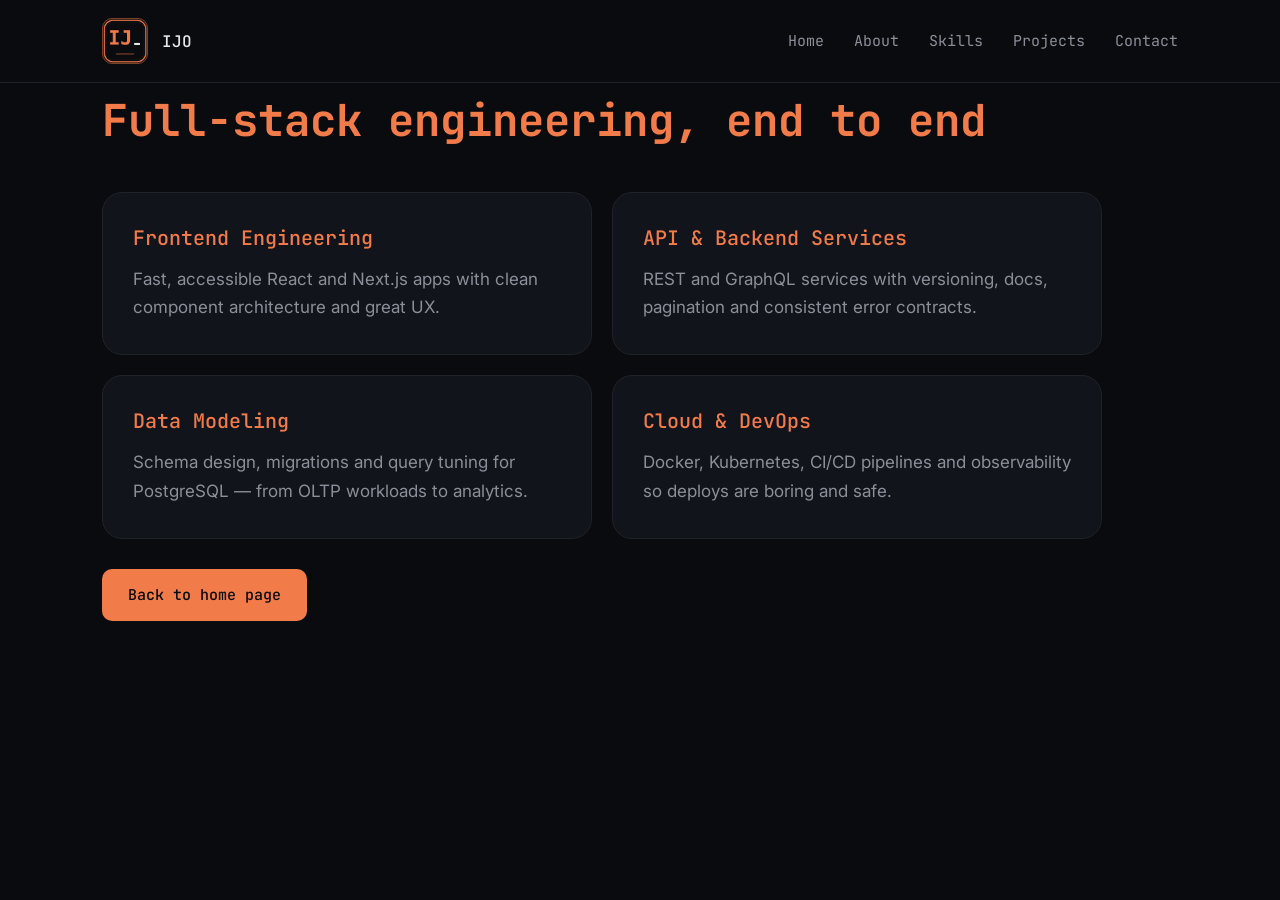
==== about.html @ 524686c5 "first commit" ====
<!DOCTYPE html>
<html lang="en">

<head>
    <meta charset="UTF-8">
    <meta name="viewport" content="width=device-width, initial-scale=1.0">
    <title>About page</title>

    <link rel="preconnect" href="https://fonts.googleapis.com">
    <link rel="preconnect" href="https://fonts.gstatic.com" crossorigin>
    <link
        href="https://fonts.googleapis.com/css2?family=Inter:wght@400;500&family=JetBrains+Mono:wght@400;500;700&display=swap"
        rel="stylesheet">

    <link rel="stylesheet" href="/about.css">
    <link rel="stylesheet" href="style.css">
    <link rel="shortcut icon" href="/images/favicon.ico" type="">
</head>

<body>
    <!-- navbar -->
     <header class="navbar">
        <div class="brand">
            <div class="brand-icon"><img src="/images/favicon.png" alt="Ikechukwu"></div>
            <span>IJO</span>
        </div>

        <nav class="nav-links" id="navLinks">
            <a href="/index.html">Home</a>
            <a href="/about.html">About</a>
            <a href="/skills.html">Skills</a>
            <a href="/project.html">Projects</a>
            <a href="/contact.html">Contact</a>
        </nav>

        <button class="menu-btn" id="menuBtn" aria-label="Menu">
            <span></span>
            <span></span>
            <span></span>
        </button>
    </header>

    <!-- what i do -->
    <section class="services" id="about">
        <div class="services-inner">
            <!-- <p class="eyebrow">// WHAT I DO</p> -->

            <h2>Full-stack engineering, end to end</h2>

            <div class="cards">
                <div class="card">
                    <h3>Frontend Engineering</h3>
                    <p>Fast, accessible React and Next.js apps with clean component architecture and great UX.</p>
                </div>

                <div class="card">
                    <h3>API &amp; Backend Services</h3>
                    <p>REST and GraphQL services with versioning, docs, pagination and consistent error contracts.</p>
                </div>

                <div class="card">
                    <h3>Data Modeling</h3>
                    <p>Schema design, migrations and query tuning for PostgreSQL — from OLTP workloads to analytics.</p>
                </div>

                <div class="card">
                    <h3>Cloud &amp; DevOps</h3>
                    <p>Docker, Kubernetes, CI/CD pipelines and observability so deploys are boring and safe.</p>
                </div>
            </div>
        </div>

        <div class="about-button">
          <a href="/index.html" class="btn btn-orange">Back to home page</a>  
        </div>
    </section>

    <script src="/about.js"></script>

</body>

</html>
---- about.css ----
/* WHAT I DO */
.services {
    padding: 60px 24px 70px;
    background: #0a0b0f;
}

.services-inner {
    max-width: 1000px;
    margin: 0 auto;
}

.services h2 {
    font-family: "JetBrains Mono", monospace;
    font-size: 34px;
    line-height: 1.4;
    font-weight: 700;
    margin-bottom: 40px;
    color: #f27b4a;
}

.cards {
    display: flex;
    flex-direction: column;
    gap: 20px;
}

.card {
    padding: 32px 30px;
    background: #11141a;
    border: 1px solid #1f2229;
    border-radius: 20px;
    transition: 0.3s;
}

.card:hover {
    border-color: #7a4128;
    box-shadow: 0 0 40px rgba(242, 123, 74, 0.15);
}

.card h3 {
    font-family: "JetBrains Mono", monospace;
    color: #f27b4a;
    font-size: 20px;
    font-weight: 500;
    margin-bottom: 14px;
}

.card p {
    color: #8b8f99;
    font-size: 17px;
    line-height: 1.7;
    margin: 0;
}

.about-button{
    display: flex;
    margin-top: 30px;
}

@media (min-width: 800px) {
    .services {
        padding: 90px 8%;
    }

    .services-inner {
        margin: 0;
    }

    .services h2 {
        font-size: 44px;
    }

    .cards {
        display: grid;
        grid-template-columns: 1fr 1fr;
    }
}

/* DESKTOP */
@media (min-width: 800px) {
    .navbar {
        padding: 18px 8%;
    }

    .menu-btn {
        display: none;
    }

    .nav-links {
        display: flex;
        flex-direction: row;
        position: static;
        border: none;
        padding: 0;
        gap: 30px;
    }

    .hero {
        padding: 110px 8% 110px;
    }

    .hero-inner {
        margin: 0;
    }

    .hero h1 {
        font-size: 64px;
    }
}
---- style.css ----
* {
    margin: 0;
    padding: 0;
    box-sizing: border-box;
}

body {
    background: #0a0b0f;
    color: #e8e8ea;
    font-family: "Inter", Arial, sans-serif;
}

.mono {
    font-family: "JetBrains Mono", monospace;
}

/* NAVBAR */
.navbar {
    display: flex;
    justify-content: space-between;
    align-items: center;
    padding: 16px 24px;
    border-bottom: 1px solid #1f2229;
    background: #0a0b0f;
    position: fixed;
    width: 100vw;
    z-index: 10; 
}

.brand {
    display: flex;
    align-items: center;
    gap: 14px;
    font-family: "JetBrains Mono", monospace;
    font-weight: 500;
}

.brand-icon {
    width: 46px;
    height: 46px;
    display: flex;
    align-items: center;
    justify-content: center;
    border: 1px solid #7a4128;
    background: #1a1210;
    border-radius: 10px;
    color: #f27b4a;
    font-size: 15px;
}

.menu-btn {
    width: 50px;
    height: 50px;
    border: 1px solid #1f2229;
    background: #0d0f14;
    border-radius: 10px;
    cursor: pointer;
    display: flex;
    flex-direction: column;
    justify-content: center;
    align-items: center;
    gap: 5px;
}

.menu-btn span {
    width: 22px;
    height: 2px;
    background: #e8e8ea;
}

.nav-links {
    display: none;
    flex-direction: column;
    position: absolute;
    top: 100%;
    left: 0;
    right: 0;
    background: #0a0b0f;
    border-bottom: 1px solid #1f2229;
    padding: 10px 24px 20px;
    z-index: 10;
}

.nav-links.open {
    display: flex;
}

.nav-links a {
    color: #8b8f99;
    text-decoration: none;
    font-family: "JetBrains Mono", monospace;
    font-size: 15px;
    padding: 12px 0;
}

.nav-links a:hover {
    color: #f27b4a;
}

/* HERO */
.hero {
    padding: 60px 24px 70px;
    background-color: #0a0b0f;
    background-image:
        radial-gradient(ellipse at 30% 0%, rgba(242, 123, 74, 0.15), transparent 55%),
        linear-gradient(rgba(255, 255, 255, 0.03) 1px, transparent 1px),
        linear-gradient(90deg, rgba(255, 255, 255, 0.03) 1px, transparent 1px);
    background-size: 100% 100%, 40px 40px, 40px 40px;
}

.hero-inner {
    max-width: 1000px;
    margin: 0 auto;
}

.eyebrow {
    font-family: "JetBrains Mono", monospace;
    color: #f27b4a;
    font-size: 15px;
    letter-spacing: 2px;
    margin-bottom: 25px;
}

.hero h1 {
    font-family: "JetBrains Mono", monospace;
    font-size: 44px;
    line-height: 1.2;
    font-weight: 700;
    margin-bottom: 30px;
}

.hero h1 span {
    color: #f27b4a;
}

.hero p {
    color: #8b8f99;
    font-size: 18px;
    line-height: 1.7;
    max-width: 560px;
    margin-bottom: 35px;
}

.buttons {
    display: flex;
    gap: 14px;
    flex-wrap: wrap;
    margin-bottom: 50px;
}

.btn {
    padding: 16px 26px;
    border-radius: 10px;
    text-decoration: none;
    font-family: "JetBrains Mono", monospace;
    font-size: 15px;
    font-weight: 500;
}

.btn-orange {
    background: #f27b4a;
    color: #0a0b0f;
}

.btn-dark {
    background: #0d0f14;
    color: #e8e8ea;
    border: 1px solid #1f2229;
}

/* STATS */
.stats {
    display: flex;
    gap: 35px;
    flex-wrap: wrap;
}

.stat-number {
    font-family: "JetBrains Mono", monospace;
    color: #f27b4a;
    font-size: 32px;
    font-weight: 500;
    margin-bottom: 8px;
}

.stat-label {
    font-family: "JetBrains Mono", monospace;
    color: #8b8f99;
    font-size: 13px;
    letter-spacing: 1.5px;
    text-transform: uppercase;
}


/* PROFILE PHOTO */

/* small photo inside the logo box */
.brand-icon {
    overflow: hidden;
    padding: 0;
}

.brand-icon img {
    width: 100%;
    height: 100%;
    object-fit: cover;
    display: block;
}

/* layout: text and photo together */
.hero-wrap {
    display: flex;
    flex-direction: column;
    gap: 50px;
    max-width: 1000px;
    margin: 0 auto;
}

/* big photo in the hero */
.hero-photo {
    position: relative;
    width: 100%;
    max-width: 380px;
    margin: 0 auto;
    border-radius: 24px;
    overflow: hidden;
    border: 1px solid #7a4128;
    box-shadow: 0 0 60px rgba(242, 123, 74, 0.2);
}

.hero-photo img {
    display: block;
    width: 100%;
    height: auto;
    /* darker, calmer colours so the photo sits in the dark page */
    filter: brightness(0.8) contrast(1.1) saturate(0.85);
}

/* soft orange tint to match the theme */
.hero-photo::before {
    content: "";
    position: absolute;
    inset: 0;
    background: rgba(242, 123, 74, 0.18);
    mix-blend-mode: soft-light;
    z-index: 1;
}

/* dark edges and bottom fade into the page background */
.hero-photo::after {
    content: "";
    position: absolute;
    inset: 0;
    background:
        radial-gradient(ellipse at center, transparent 45%, rgba(10, 11, 15, 0.8) 100%),
        linear-gradient(to top, #0a0b0f 0%, transparent 35%);
    z-index: 2;
}

/* DESKTOP */
@media (min-width: 800px) {
    .hero-wrap {
        flex-direction: row;
        align-items: center;
        justify-content: space-between;
        gap: 60px;
        max-width: none;
        margin: 0;
    }

    .hero-wrap .hero-inner {
        flex: 1;
    }

    .hero-wrap .hero h1,
    .hero-wrap h1 {
        font-size: 52px;
    }

    .hero-photo {
        flex-shrink: 0;
        width: 380px;
        margin: 0;
    }
}


/* DESKTOP */
@media (min-width: 800px) {
    .navbar {
        padding: 18px 8%;
    }

    .menu-btn {
        display: none;
    }

    .nav-links {
        display: flex;
        flex-direction: row;
        position: static;
        border: none;
        padding: 0;
        gap: 30px;
    }

    .hero {
        padding: 110px 8% 110px;
    }

    .hero-inner {
        margin: 0;
    }

    .hero h1 {
        font-size: 64px;
    }
}
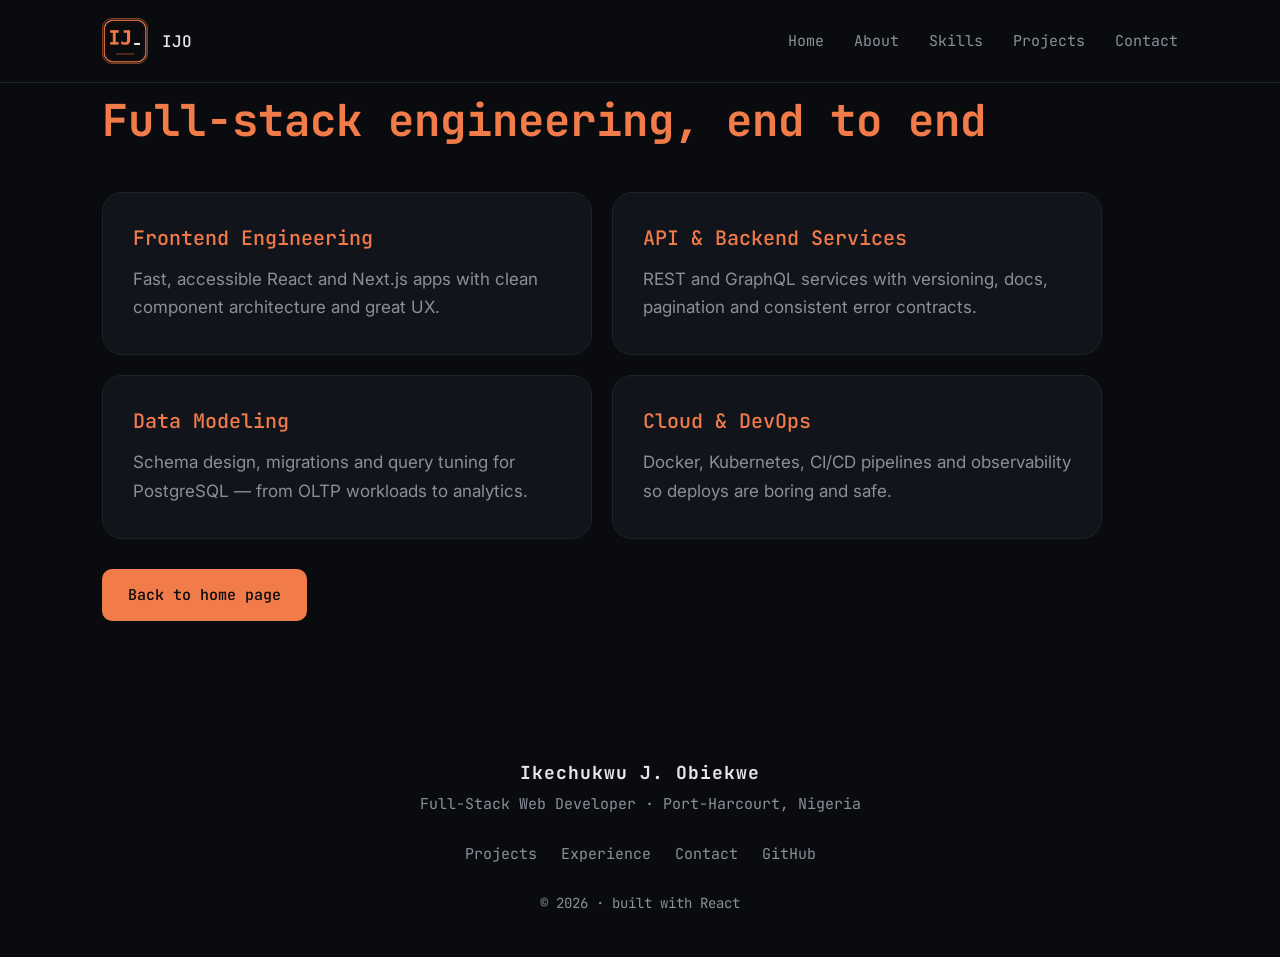
==== commit 6e6b17a2: "update all" ====
--- a/about.html
+++ b/about.html
@@ -75,6 +75,20 @@
         </div>
     </section>
 
+    <footer class="footer">
+        <p class="footer-name">Ikechukwu J. Obiekwe</p>
+        <p class="footer-role">Full-Stack Web Developer · Port-Harcourt, Nigeria</p>
+
+        <div class="footer-links">
+            <a href="/project.html">Projects</a>
+            <a href="#">Experience</a>
+            <a href="/contact.html">Contact</a>
+            <a href="#">GitHub</a>
+        </div>
+
+        <p class="footer-copy">© 2026 · built with React</p>
+    </footer>
+
     <script src="/about.js"></script>
 
 </body>
--- a/about.css
+++ b/about.css
@@ -1,6 +1,6 @@
 /* WHAT I DO */
 .services {
-    padding: 60px 24px 70px;
+    padding: 90px 24px 70px;
     background: #0a0b0f;
 }
 
@@ -57,6 +57,50 @@
     margin-top: 30px;
 }
 
+.footer {
+    padding: 50px 24px 45px;
+    background: #0a0b0f;
+    text-align: center;
+    font-family: "JetBrains Mono", monospace;
+}
+
+.footer-name {
+    font-size: 18px;
+    font-weight: 700;
+    letter-spacing: 1px;
+    margin-bottom: 10px;
+}
+
+.footer-role {
+    font-size: 15px;
+    color: #8b8f99;
+    margin-bottom: 30px;
+}
+
+.footer-links {
+    display: flex;
+    justify-content: center;
+    flex-wrap: wrap;
+    gap: 14px 24px;
+    margin-bottom: 30px;
+}
+
+.footer-links a {
+    color: #8b8f99;
+    text-decoration: none;
+    font-size: 15px;
+}
+
+.footer-links a:hover {
+    color: #f27b4a;
+}
+
+.footer-copy {
+    font-size: 14px;
+    color: #8b8f99;
+}
+
+
 @media (min-width: 800px) {
     .services {
         padding: 90px 8%;
--- a/style.css
+++ b/style.css
@@ -24,7 +24,7 @@
     background: #0a0b0f;
     position: fixed;
     width: 100vw;
-    z-index: 10; 
+    z-index: 1;
 }
 
 .brand {
@@ -99,7 +99,7 @@
 
 /* HERO */
 .hero {
-    padding: 60px 24px 70px;
+    padding: 90px 24px 70px;
     background-color: #0a0b0f;
     background-image:
         radial-gradient(ellipse at 30% 0%, rgba(242, 123, 74, 0.15), transparent 55%),
@@ -257,6 +257,50 @@
     z-index: 2;
 }
 
+.footer {
+    padding: 50px 24px 45px;
+    background: #0a0b0f;
+    text-align: center;
+    font-family: "JetBrains Mono", monospace;
+}
+
+.footer-name {
+    font-size: 18px;
+    font-weight: 700;
+    letter-spacing: 1px;
+    margin-bottom: 10px;
+}
+
+.footer-role {
+    font-size: 15px;
+    color: #8b8f99;
+    margin-bottom: 30px;
+}
+
+.footer-links {
+    display: flex;
+    justify-content: center;
+    flex-wrap: wrap;
+    gap: 14px 24px;
+    margin-bottom: 30px;
+}
+
+.footer-links a {
+    color: #8b8f99;
+    text-decoration: none;
+    font-size: 15px;
+}
+
+.footer-links a:hover {
+    color: #f27b4a;
+}
+
+.footer-copy {
+    font-size: 14px;
+    color: #8b8f99;
+}
+
+
 /* DESKTOP */
 @media (min-width: 800px) {
     .hero-wrap {
@@ -315,4 +359,4 @@
     .hero h1 {
         font-size: 64px;
     }
-}
+}
